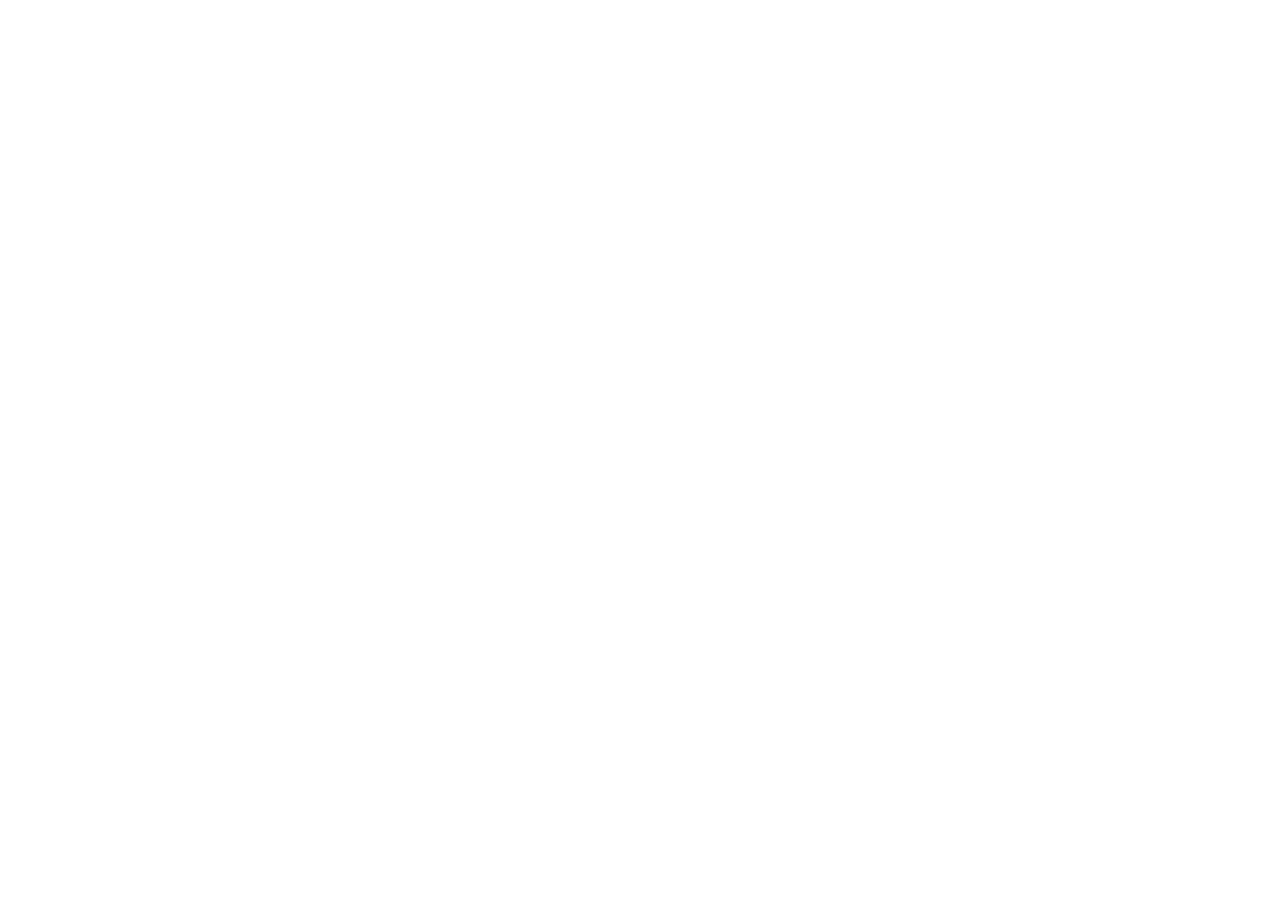
==== TSBee/html/goods.html @ 5a83c604 "myText" ====
<!DOCTYPE html>
<html>
	<head>
		<meta charset="UTF-8">
		<meta name="viewport" content="width=device-width,initial-scale=1"/>
		<title></title>
		<script src="./js/jquery-1.4.2.min.js"></script>
		<script src="./js/jquery.imagezoom.min.js"></script>
	</head>
	<body>
	</body>
</html>
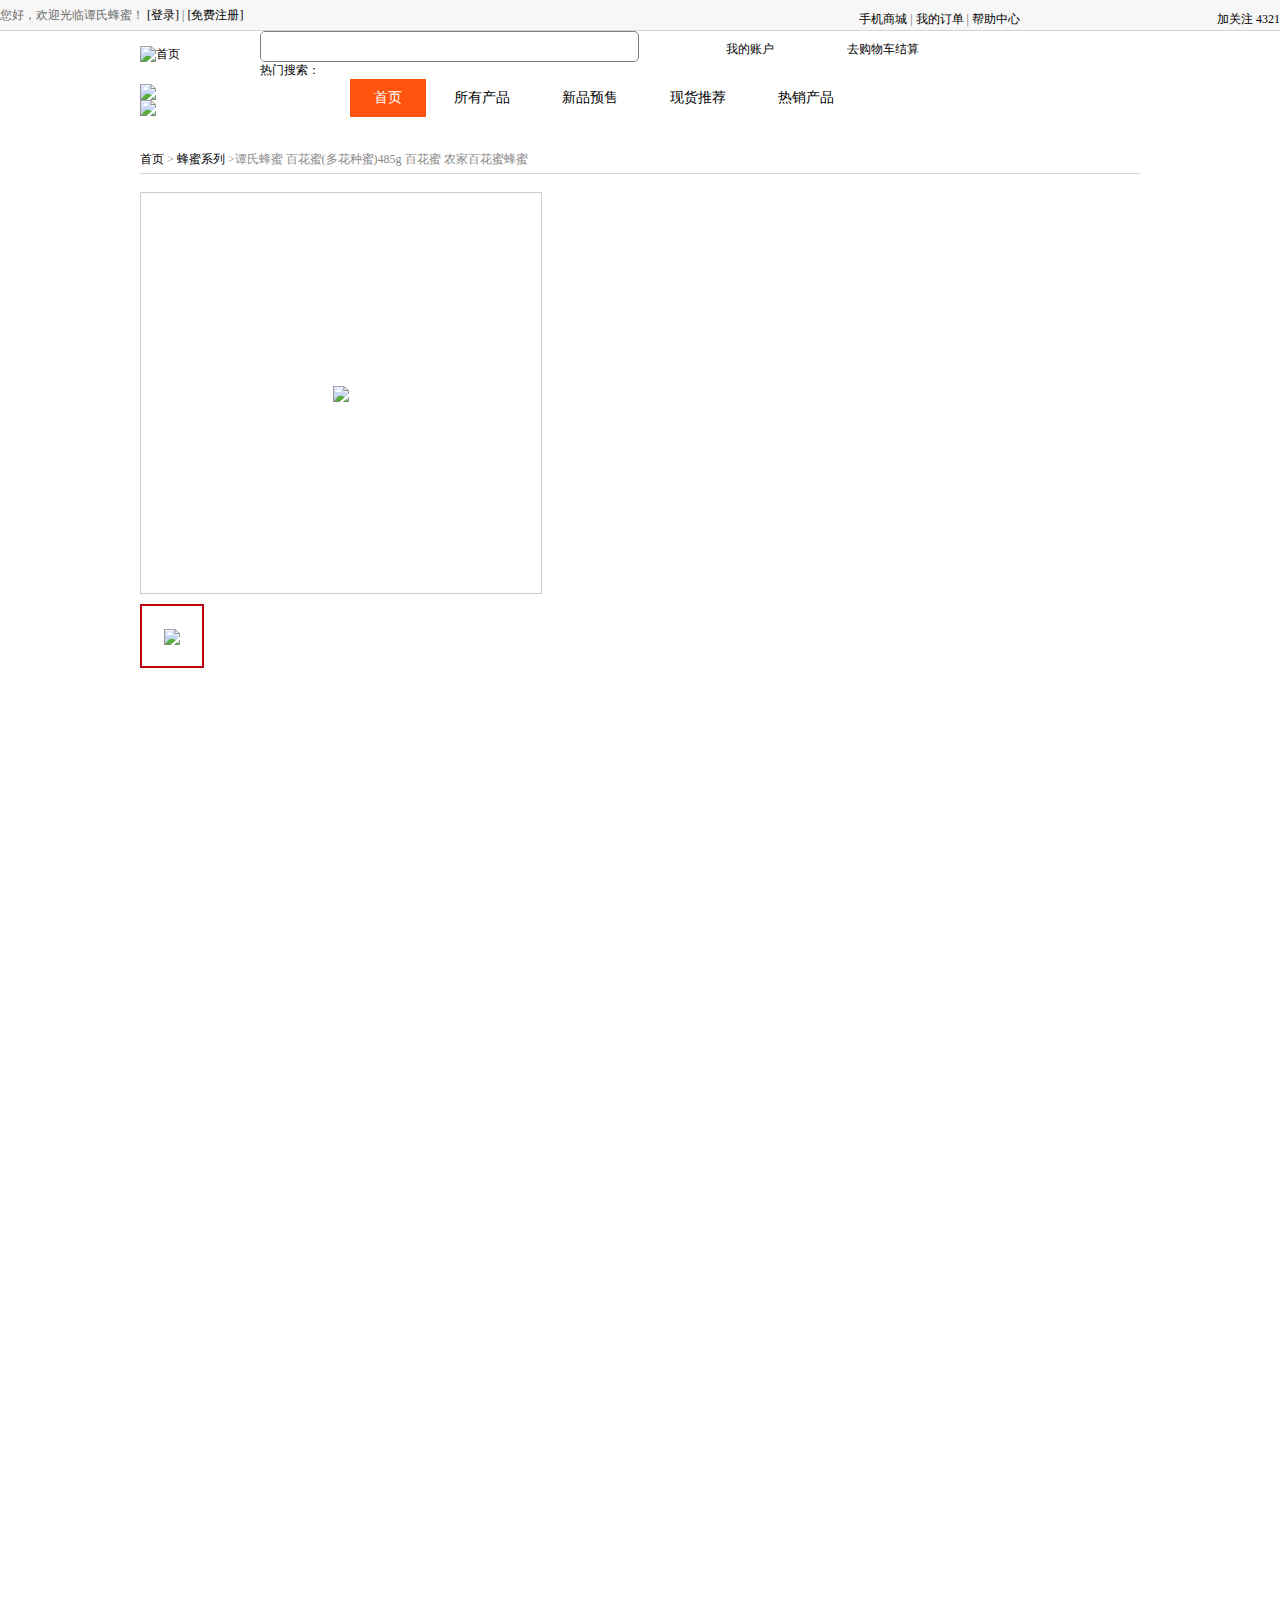
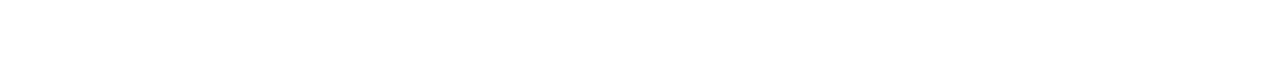
==== commit e4298e95: "change content" ====
--- a/TSBee/html/goods.html
+++ b/TSBee/html/goods.html
@@ -3,10 +3,107 @@
 	<head>
 		<meta charset="UTF-8">
 		<meta name="viewport" content="width=device-width,initial-scale=1"/>
-		<title></title>
+		<title>【谭氏蜂蜜 百花蜜(多花种蜜)485g 百花蜜 农家百花蜜蜂蜜】_蜂蜜系列_谭氏蜂蜜官方商城</title>
+		<link rel="stylesheet" href="./css/goods.css"/>
 		<script src="./js/jquery-1.4.2.min.js"></script>
 		<script src="./js/jquery.imagezoom.min.js"></script>
 	</head>
 	<body>
+		<header>
+			<p id="sign">
+				您好，欢迎光临谭氏蜂蜜！
+				<a href="#">[登录]</a>
+				|
+				<a href="#">[免费注册]</a>
+			</p>
+			<div id="headMsg">
+				<div id="msgLeftPart">
+					<a href="#" id="mobileShop">手机商城</a>
+					|
+					<a href="#">我的订单</a>
+					|
+					<a href="#">帮助中心</a>
+				</div>
+				<div id="sinaWeb">
+					<a href="#" id="care">加关注</a>
+					<a href="#">4321</a>
+				</div>
+			</div>
+		</header>
+		<div id="theBody">
+			<div id="seachHead">
+				<a href="#">
+					<img src="./img/icon/store_logo201205150901262674.png" alt="首页"/>
+				</a>
+				<div>
+					<div id="searhPart">
+						<input type="search"/>
+						<a href="#"></a>
+					</div>
+					<p id="hotSearch">热门搜索：</p>
+				</div>
+				<div id="myAcc">
+					<a href="#">我的账户</a>
+				</div>
+				<div id="car">
+					<a href="#">去购物车结算</a>
+				</div>
+			</div>
+			<nav>
+				<div id="allCate">
+					<img src="./img/icon/index_cate_tit.png"/>
+					<ul>
+						<li>
+							<a href="#">优惠套餐</a>
+						</li>
+						<li>
+							<a href="#">新品专区</a>
+						</li>
+						<li>
+							<a href="#">原生态蜂蜜系列</a>
+						</li>
+						<li>
+							<a href="#">礼品盒系列</a>
+						</li>
+						<li>
+							<a href="#">蜂蜜酒系列</a>
+						</li>
+						<li>
+							<a href="#">蜂蜜醋系列</a>
+						</li>
+					</ul>
+					<img src="./img/icon/index_cate_btn.png"/>
+				</div>
+				<div id="navMid">
+					<a href="#">首页</a>
+					<a href="#">所有产品</a>
+					<a href="#">新品预售</a>
+					<a href="#">现货推荐</a>
+					<a href="#">热销产品</a>
+				</div>
+				<div id="navRight">
+					<a href="#">品牌故事</a>
+					<a href="#">实体批发</a>
+					<a href="#">网络分销</a>
+				</div>
+			</nav>
+			<div id="linkTie">
+				<a href="#">首页</a>
+				>
+				<a href="#">蜂蜜系列</a>
+				>谭氏蜂蜜 百花蜜(多花种蜜)485g 百花蜜 农家百花蜜蜂蜜
+			</div>
+			<div class="box">
+				<div class="tb-booth tb-pic tb-s310">
+					<a href="./img/images/201210191144354198.jpg"><img src="./img/images/201210191144354198.jpg@800w_800h_4e.jpg" rel="./img/images/201210191144354198.jpg@800w_800h_4e.jpg" class="jqzoom" /></a>
+				</div>
+			
+				<ul class="tb-thumb" id="thumblist">
+					<li class="tb-selected"><div class="tb-pic tb-s40"><a href="javascript:;"><img src="./img/images/201210191144354198.jpg@800w_800h_4e.jpg" mid="./img/images/201210191144354198.jpg@800w_800h_4e.jpg" big="./img/images/201210191144354198.jpg@800w_800h_4e.jpg"></a></div></li>
+				</ul>
+			</div>
+
+		</div>
 	</body>
+	<script src="./js/goods.js"></script>
 </html>
--- a/TSBee/html/css/goods.css
+++ b/TSBee/html/css/goods.css
@@ -0,0 +1,216 @@
+*{
+	margin: 0;
+	padding: 0;
+}
+:link,:visited,a{
+	text-decoration: none;
+	color: black;
+}
+:focus{
+	outline: none;
+}
+p{
+	-webkit-margin-before: 0px;
+	-webkit-margin-after: 0px;
+	-webkit-margin-start: 0px;
+	-webkit-margin-end: 0px;
+}
+li{list-style-type:none;}
+img{vertical-align:top;border:0;}
+/*
+ * 放大镜样式
+ */
+.box{width:1000px;}
+.tb-pic a{display:table-cell;text-align:center;vertical-align:middle;}
+.tb-pic a img{vertical-align:middle;}
+.tb-pic a{*display:block;*font-family:Arial;*line-height:1;}
+.tb-thumb{margin:10px 0 0;overflow:hidden;}
+.tb-thumb li{background:none repeat scroll 0 0 transparent;float:left;height:42px;margin:0 6px 0 0;overflow:hidden;padding:1px;}
+.tb-s310, .tb-s310 a{height:400px;width:400px;}
+.tb-s310, .tb-s310 img{max-height:400px;max-width:400px;}
+.tb-s310 a{*font-size:271px;}
+.tb-s40 a{*font-size:35px;}
+.tb-s40, .tb-s40 a{height:60px;width:60px;}
+.tb-booth{border:1px solid #CDCDCD;position:relative;z-index:1;}
+.tb-thumb .tb-selected{background:none repeat scroll 0 0 #C30008;height:60px;width:60px;padding:2px;}
+.tb-thumb .tb-selected div{background-color:#FFFFFF;border:medium none;}
+.tb-thumb li div{border:1px solid #CDCDCD;}
+div.zoomDiv{z-index:999;position:absolute;top:0px;left:0px;width:580px;height:580px;background:#ffffff;border:1px solid #CCCCCC;display:none;text-align:center;overflow:hidden;}
+div.zoomMask{position:absolute;background:url("images/mask.png") repeat scroll 0 0 transparent;cursor:move;z-index:1;}
+.tb-s40 img{
+	width: 60px;
+}
+body{
+	margin-bottom: 1000px;
+}
+header{
+	height: 16px;
+	background-color: rgb(247,247,247);
+	font-size: 12px;
+	width: 1000px;
+	border-bottom: solid thin lightgray;
+	padding: 7px 0px;
+}
+header *{
+	display: inline-block;
+	color: rgb(107,107,107);
+}
+#headMsg{
+	background-image: url(../img/icon/header_top_tel.png);
+	background-size: 170px;
+	background-repeat: no-repeat;
+	background-position: 1em -2px;
+	float: right;
+}
+#mobileShop{
+	background-image: url(../img/icon/mob_shop_ico.png);
+	background-size: contain;
+	background-repeat: no-repeat;
+	padding-left: 1.3em;
+}
+#msgLeftPart{
+	position: relative;
+	right: 14em;
+}
+#care{
+	width: 62px;
+	line-height: 24px;
+	text-align: right;
+	background-image: url(../img/icon/bg_flbtn.png);
+	background-repeat: no-repeat;
+}
+#seachHead{
+	width: 1000px;
+	background-image: url(../img/icon/header_bg.png);
+	background-repeat: no-repeat;
+}
+#seachHead>*{
+	display: inline-block;
+	vertical-align: middle;
+	font-size: 12px;
+}
+#seachHead a{
+	color: black;
+}
+#seachHead>a{
+	margin-right: 76px;
+}
+#searhPart{
+	width: 377px;
+	height: 2.4em;
+	border: solid thin grey;
+	border-radius: 5px;
+	background-color: white;
+	overflow: hidden;
+	margin-right: 50px;
+}
+#searhPart input{
+	vertical-align: top;
+	line-height: 2.4em;
+	width: 291px;
+	border: none
+}
+#searhPart a{
+	display: inline-block;
+	height: 2.4em;
+	width: 80px;
+	background-color: white;
+	background-image: url(../img/icon/hearder_search_btn.png);
+	background-repeat: no-repeat;
+}
+#myAcc,#car{
+	width: 9.5em;
+	line-height: 2.5em;
+	background-image: url(../img/icon/hearder_mbct_li.png);
+	background-repeat: no-repeat;
+	text-align: center;
+	vertical-align: 0.5em;
+	color: black;
+}
+#car{
+	width: 12em;
+	background-image: url(../img/icon/hearder_cart_li.png);
+	background-repeat: no-repeat;
+}
+nav{
+	background-image: url(../img/icon/header_cont_bg.png);
+	background-repeat: repeat-x;
+	position: relative;
+	width: 1000px;
+	height: 38px;
+	margin-bottom: 12px;
+}
+#allCate{
+	position: absolute;
+	top: 5px;
+}
+#allCate>*{
+	display: block;
+	width: 200px;
+	vertical-align: top;
+}
+#allCate:hover ul{
+	display: block;
+}
+#allCate ul{
+	display:none;
+}
+#allCate li{
+	background-image: url(../img/icon/index_cate_bg.png);
+	background-repeat: repeat-y;
+	padding: 0 1em;
+	font-size: 12px;
+	line-height: 2.5em;
+	border-bottom: dotted thin #dec375;
+	color: red;
+}
+#allCate a{
+	color: #b70707;
+}
+#navMid{
+	margin-left: 210px;
+}
+#navMid a:first-child,#navMid a:hover{
+	background-color: #ff530e;
+	color: white;
+}
+#navMid a{
+	display: inline-block;
+	padding:0 24px;
+	line-height: 38px;
+	font-size: 14px;
+	color: black;
+}
+#navRight{
+	position: absolute;
+	right: 0;
+	bottom: 0.1em;
+}
+#navRight a{
+	display: inline-block;
+	text-align: center;
+	width: 76px;
+	line-height: 44px;
+	font-size: 12px;
+	color: white;
+	background-image: url(../img/icon/menu_right_li.png);
+}
+#linkTie{
+	width: 1000px;
+	margin: 28px 0 18px 0;
+	line-height: 28px;
+	font-size: 12px;
+	border-bottom: solid 1px lightgray;
+	color: #888888;
+}
+
+
+@media only screen and (min-width: 1000px){
+	header{
+		width: 100vw;
+	}
+	#theBody{
+		width: 1000px;
+		margin: 0 auto;
+	}
+}
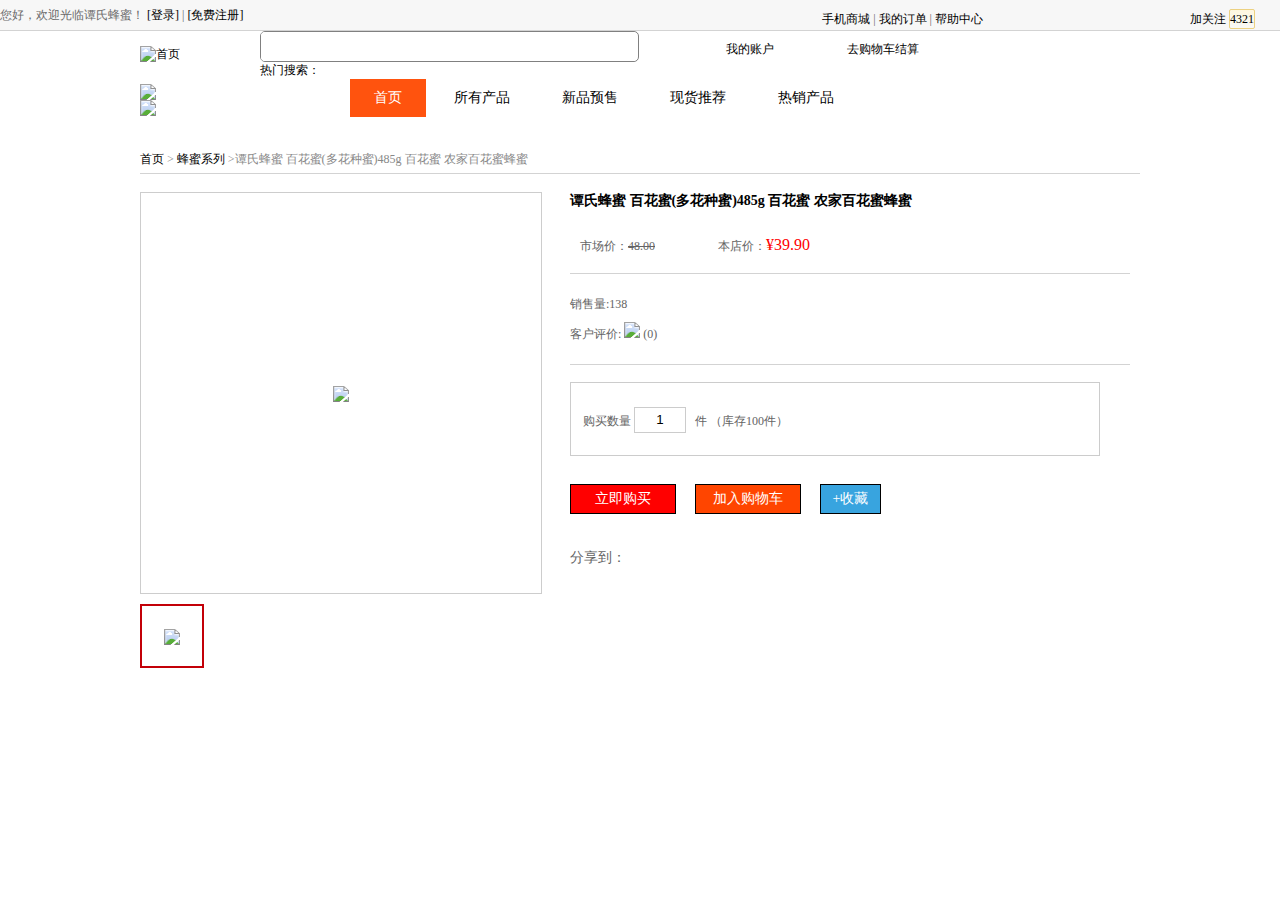
==== commit c0d893a0: "change content" ====
--- a/TSBee/html/goods.html
+++ b/TSBee/html/goods.html
@@ -25,8 +25,14 @@
 					<a href="#">帮助中心</a>
 				</div>
 				<div id="sinaWeb">
-					<a href="#" id="care">加关注</a>
-					<a href="#">4321</a>
+					<div  id="care">
+						<a href="#">
+							加关注
+						</a>
+					</div>
+					<div id="toWeb">
+						<a href="#">4321</a>
+					</div>
 				</div>
 			</div>
 		</header>
@@ -102,7 +108,41 @@
 					<li class="tb-selected"><div class="tb-pic tb-s40"><a href="javascript:;"><img src="./img/images/201210191144354198.jpg@800w_800h_4e.jpg" mid="./img/images/201210191144354198.jpg@800w_800h_4e.jpg" big="./img/images/201210191144354198.jpg@800w_800h_4e.jpg"></a></div></li>
 				</ul>
 			</div>
-
+			<div id="goodsMsg">
+				<h1>谭氏蜂蜜 百花蜜(多花种蜜)485g 百花蜜 农家百花蜜蜂蜜</h1>
+				<div id="price">
+					市场价：<del>48.00</del>
+					本店价：<span>¥39.90</span>
+				</div>
+				<div id="sale">
+					<p>销售量:138</p>
+					<p>
+						客户评价:
+						<img src="./img/icon/5.png"/>
+						<span>(0)</span>
+					</p>
+				</div>
+				<div id="goodsNum">
+					购买数量
+					<input value="1"/>
+					件
+					<span>（库存100件）</span>
+				</div>
+				<div id="buyerCtrl">
+					<a href="#" id="pay">立即购买</a>
+					<a href="#" id="getCar">加入购物车</a>
+					<a href="#" id="collection">+收藏</a>
+				</div>
+				<div id="share">
+					分享到：
+					<a href="#"></a>
+					<a href="#"></a>
+					<a href="#"></a>
+					<a href="#"></a>
+					<a href="#"></a>
+					<a href="#"></a>
+				</div>
+			</div>
 		</div>
 	</body>
 	<script src="./js/goods.js"></script>
--- a/TSBee/html/css/goods.css
+++ b/TSBee/html/css/goods.css
@@ -20,7 +20,7 @@
 /*
  * 放大镜样式
  */
-.box{width:1000px;}
+.box{width:400px;display: inline-block;}
 .tb-pic a{display:table-cell;text-align:center;vertical-align:middle;}
 .tb-pic a img{vertical-align:middle;}
 .tb-pic a{*display:block;*font-family:Arial;*line-height:1;}
@@ -40,9 +40,6 @@
 .tb-s40 img{
 	width: 60px;
 }
-body{
-	margin-bottom: 1000px;
-}
 header{
 	height: 16px;
 	background-color: rgb(247,247,247);
@@ -55,6 +52,9 @@
 	display: inline-block;
 	color: rgb(107,107,107);
 }
+#theBody{
+	width: 1000px;
+}
 #headMsg{
 	background-image: url(../img/icon/header_top_tel.png);
 	background-size: 170px;
@@ -71,13 +71,32 @@
 #msgLeftPart{
 	position: relative;
 	right: 14em;
+}
+#sinaWeb{
+	margin-right: 25px;
 }
 #care{
 	width: 62px;
 	line-height: 24px;
 	text-align: right;
+	margin-left: 10px;
 	background-image: url(../img/icon/bg_flbtn.png);
 	background-repeat: no-repeat;
+}
+#care a{
+	height: 20px;
+	padding-left: 20px;
+	display: inline-block;
+	background-image: url(../img/icon/bg_flbtn.png);
+	background-position: -190px 5px;
+	background-repeat: no-repeat;
+}
+#toWeb{
+	line-height: 18px;
+	border: 1px solid #ecd181;
+	border-radius: 2px;
+	background: #fcf8e9;
+    background: -webkit-linear-gradient(top,#fef7df,#f9f9f6);
 }
 #seachHead{
 	width: 1000px;
@@ -143,6 +162,7 @@
 #allCate{
 	position: absolute;
 	top: 5px;
+	z-index:1000;
 }
 #allCate>*{
 	display: block;
@@ -203,6 +223,115 @@
 	border-bottom: solid 1px lightgray;
 	color: #888888;
 }
+#goodsMsg{
+	display: inline-block;
+	vertical-align: top;
+	margin-left: 26px;
+	width: 560px;
+}
+#goodsMsg h1{
+	font-size: 14px;
+	margin-bottom: 0.8em;
+}
+#price{
+	width: 540px;
+	padding: 10px;
+	line-height: 28px;
+	font-size: 12px;
+	background-image: url(../img/icon/bg.png);
+	color: #646464;
+}
+#price del{
+	margin-right: 5em;
+}
+#price span{
+	color: red;
+	font-size: 16px;
+}
+#sale{
+	margin-top: 3px;
+	padding: 15px 0;
+	font-size: 12px;
+	color: #646464;
+	border-bottom: solid 1px lightgray;
+	border-top: solid 1px lightgray;
+}
+#sale img{
+	vertical-align: baseline;
+}
+#sale p{
+	line-height: 30px;
+}
+#goodsNum{
+	border: 1px solid #ccc;
+    margin: 17px 0 8px;
+    padding: 12px;
+    width: 90%;
+    font-size: 12px;
+    color: #646464;
+}
+#goodsNum input{
+	text-align: center;    
+	height: 24px;
+    border: 1px solid #ccc;
+    width: 50px;
+    margin: 12px 6px 10px 0px;
+}
+#buyerCtrl{
+	padding: 20px 0;
+}
+#buyerCtrl a{
+	font-size: 14px;
+	display: inline-block;
+	line-height: 1.5em;
+	margin-right: 15px;
+	border: solid thin black;
+	line-height: 28px;
+	color: white;
+	text-align: center;
+}
+#pay{
+	background-color: red;
+	width: 104px;
+}
+#getCar{
+	background-color: orangered;
+	width: 104px;
+}
+#collection{
+	background-color: #38a4df;
+	width: 59px;
+}
+#share{
+	line-height: 24px;
+	font-size: 14px;
+	color: #646464;
+}
+#share a{
+	display: inline-block;
+	margin: 6px 6px 6px 0;
+	height: 24px;
+	width: 25px;
+	background-image: url(../img/icon/icons_2_24.png);
+	background-repeat: no-repeat;
+	vertical-align: bottom;
+}
+#share a:nth-child(1){
+	background-position: 0 -51px;	
+}
+#share a:nth-child(2){
+	background-position: 0 -104px;	
+}
+#share a:nth-child(3){
+	background-position: 0 -260px;	
+}
+#share a:nth-child(4){
+	background-position: 0 -208px;	
+}
+#share a:nth-child(5){
+	background-position: 0 -1612px;	
+}
+
 
 
 @media only screen and (min-width: 1000px){
@@ -210,7 +339,6 @@
 		width: 100vw;
 	}
 	#theBody{
-		width: 1000px;
 		margin: 0 auto;
 	}
 }
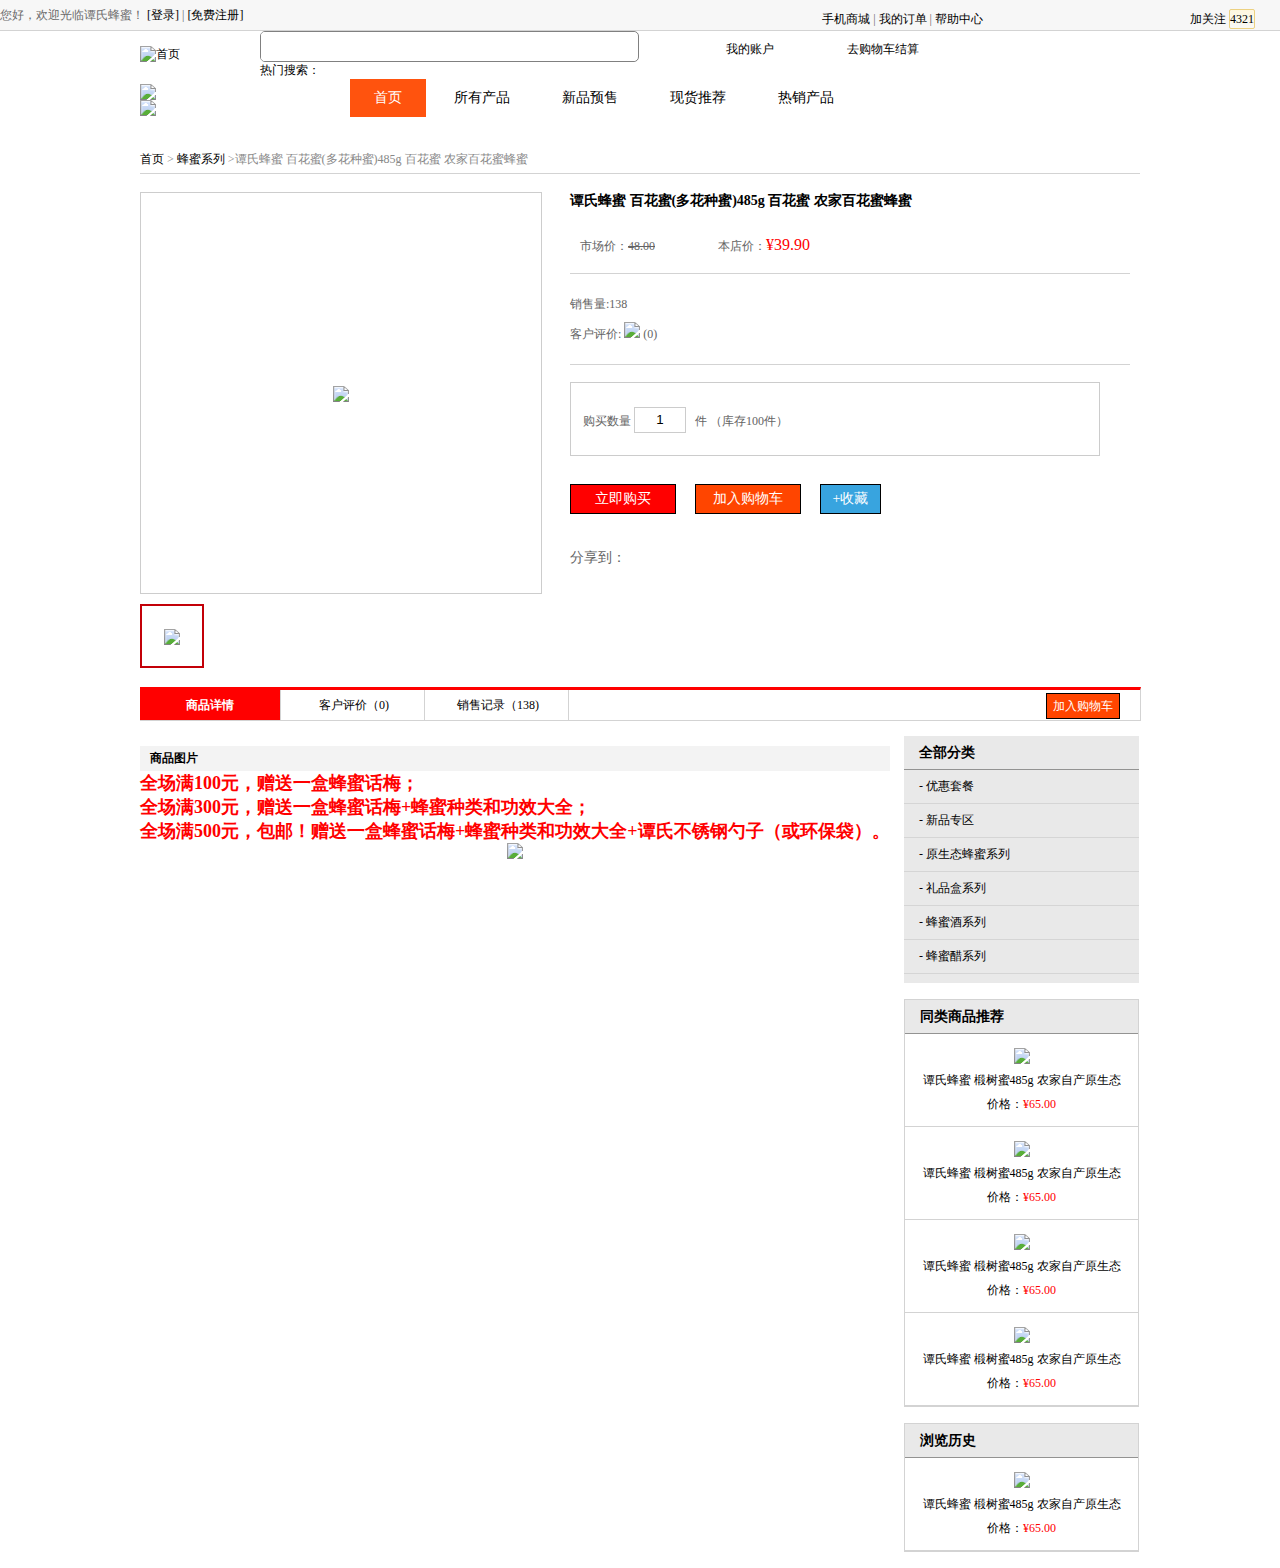
==== commit 05efac56: "change content" ====
--- a/TSBee/html/goods.html
+++ b/TSBee/html/goods.html
@@ -143,6 +143,87 @@
 					<a href="#"></a>
 				</div>
 			</div>
+			<div id="detailList">
+				<p class="on">商品详情</p>
+				<p>客户评价（0)</p>
+				<p>销售记录（138)</p>
+				<a href="#">加入购物车</a>
+			</div>
+			<ul id="goodsDetail">
+				<li>
+					<h1>商品图片</h1>
+					<p>全场满100元，赠送一盒蜂蜜话梅；</p>
+					<p>全场满300元，赠送一盒蜂蜜话梅+蜂蜜种类和功效大全；</p>
+					<p>全场满500元，包邮！赠送一盒蜂蜜话梅+蜂蜜种类和功效大全+谭氏不锈钢勺子（或环保袋）。</p>
+					<img src="img/images/201210191144261637.jpg"/>
+				</li>
+				<li hidden>暂无评论</li>
+				<li hidden>暂无销售记录</li>
+			</ul>
+			<div id="aside">
+				<ul id="menuList">
+					<h1 class="asideTitle">全部分类</h1>
+					<li>
+						<a href="#">优惠套餐</a>
+					</li>
+					<li>
+						<a href="#">新品专区</a>
+					</li>
+					<li>
+						<a href="#">原生态蜂蜜系列</a>
+					</li>
+					<li>
+						<a href="#">礼品盒系列</a>
+					</li>
+					<li>
+						<a href="#">蜂蜜酒系列</a>
+					</li>
+					<li>
+						<a href="#">蜂蜜醋系列</a>
+					</li>
+				</ul>
+				<div id="sameGoods">
+					<h1 class="asideTitle">同类商品推荐</h1>
+					<div class="goods">
+						<a href="#">
+							<img src="./img/images/201210191608221541.jpg@238w_238h_4e.jpg"/>
+							<p class="theTitle">谭氏蜂蜜 椴树蜜485g 农家自产原生态野生椴树原蜜土蜂蜜</p>
+						</a>
+						<p class="price">价格：<span>¥65.00</span></p>
+					</div>
+					<div class="goods">
+						<a href="#">
+							<img src="./img/images/201210191608221541.jpg@238w_238h_4e.jpg"/>
+							<p class="theTitle">谭氏蜂蜜 椴树蜜485g 农家自产原生态野生椴树原蜜土蜂蜜</p>
+						</a>
+						<p class="price">价格：<span>¥65.00</span></p>
+					</div>
+					<div class="goods">
+						<a href="#">
+							<img src="./img/images/201210191608221541.jpg@238w_238h_4e.jpg"/>
+							<p class="theTitle">谭氏蜂蜜 椴树蜜485g 农家自产原生态野生椴树原蜜土蜂蜜</p>
+						</a>
+						<p class="price">价格：<span>¥65.00</span></p>
+					</div>
+					<div class="goods">
+						<a href="#">
+							<img src="./img/images/201210191608221541.jpg@238w_238h_4e.jpg"/>
+							<p class="theTitle">谭氏蜂蜜 椴树蜜485g 农家自产原生态野生椴树原蜜土蜂蜜</p>
+						</a>
+						<p class="price">价格：<span>¥65.00</span></p>
+					</div>
+				</div>
+				<div id="history">
+					<h1 class="asideTitle">浏览历史</h1>
+					<div class="goods">
+						<a href="#">
+							<img src="./img/images/201210191608221541.jpg@238w_238h_4e.jpg"/>
+							<p class="theTitle">谭氏蜂蜜 椴树蜜485g 农家自产原生态野生椴树原蜜土蜂蜜</p>
+						</a>
+						<p class="price">价格：<span>¥65.00</span></p>
+					</div>
+				</div>
+			</div>
 		</div>
 	</body>
 	<script src="./js/goods.js"></script>
--- a/TSBee/html/css/goods.css
+++ b/TSBee/html/css/goods.css
@@ -9,7 +9,7 @@
 :focus{
 	outline: none;
 }
-p{
+p,ul{
 	-webkit-margin-before: 0px;
 	-webkit-margin-after: 0px;
 	-webkit-margin-start: 0px;
@@ -331,14 +331,144 @@
 #share a:nth-child(5){
 	background-position: 0 -1612px;	
 }
+#detailList{
+	height: 30px;
+	width: 1000px;
+	margin-top: 15px;
+	border-top: solid medium red;
+	border-bottom: solid 1px lightgray;
+	border-right:  solid 1px lightgray;
+	font-size: 12px;
+	margin-bottom: 15px;
+}
+#detailList p:not(:last-child){
+	display: inline-block;
+	line-height: 30px;
+	width: 140px;
+	text-align: center;
+	border-right:  solid 1px lightgray;
+}
+.on{
+	background-color: red;
+	color: white;
+	font-weight: bold;
+}
+#detailList p:hover{
+	text-decoration: underline;
+	cursor: pointer;
+}
+#detailList a{
+	display: inline-block;
+	line-height: 24px;
+	width: 72px;
+	margin: 3px 20px 0 0;
+	color: white;
+	text-align: center;
+	border: solid thin black;
+	background-color: orangered;
+	float: right;
+}
+#goodsDetail{
+	display: inline-block;
+	font-size: 14px;
+	text-align: center;
+	width: 750px;
+	margin-top: 10px;
+}
+#goodsDetail li:first-child>h1{
+	background-color: #f3f3f3;
+	font-size: 12px;
+	line-height: 25px;
+	text-align: start;
+	padding-left: 10px;
+}
+#goodsDetail li:first-child>p{
+	text-align: left;
+	font-size: 18px;
+	color: red;
+	font-weight: bolder;
+}
+#goodsDetail li:first-child>img{
+	width: 750px;
+}
+#aside{
+	vertical-align: top;
+	display: inline-block;
+	width: 235px;
+	margin-left: 10px;
+}
+#menuList{
+	background-color: #e9e9e9;
+	padding-bottom: 0.6em;
+	margin-bottom: 1em;
+}
+.asideTitle{
+	font-size: 14px;
+	line-height: 33px;
+	padding-left: 15px;
+	border-bottom:  1px solid #939392;
+	background-color: #e9e9e9;
+}
+#menuList li{
+	font-size: 12px;
+	line-height: 33px;
+	padding-left: 15px;
+	border-bottom: 1px solid #d5d5d5;
+}
+#menuList li:before{
+	content: "-";
+}
+#menuList a:hover{
+	text-decoration:underline;
+	color: red;
+}
+#sameGoods,#history{
+	border: solid 1px lightgray;
+	margin-bottom: 1em;
+}
+.goods{
+	border-bottom: solid 1px lightgray;
+	width: 206px;
+	padding: 13.5px;
+	font-size: 12px;
+	text-align: center;
+}
+.goods:hover{
+	background-color: #e9e9e9;
+}
+.goods img{
+	width: 206px;
+}
+.theTitle{
+	line-height: 32px;
+	height: 32px;
+	overflow: hidden;
+}
+.theTitle:hover{
+	text-decoration: underline;
+}
+.goods span{
+	color: red;
+}
+
+
 
 
 
 @media only screen and (min-width: 1000px){
+	body{
+		overflow-x: hidden;
+		background-image: url(../img/icon/body_bg2.jpg);
+		background-position: 0 200px;
+		background-repeat: no-repeat;
+		background-size: contain;
+	}
 	header{
 		width: 100vw;
 	}
 	#theBody{
+		background-color: white;
 		margin: 0 auto;
+		padding: 0 2px;
 	}
 }
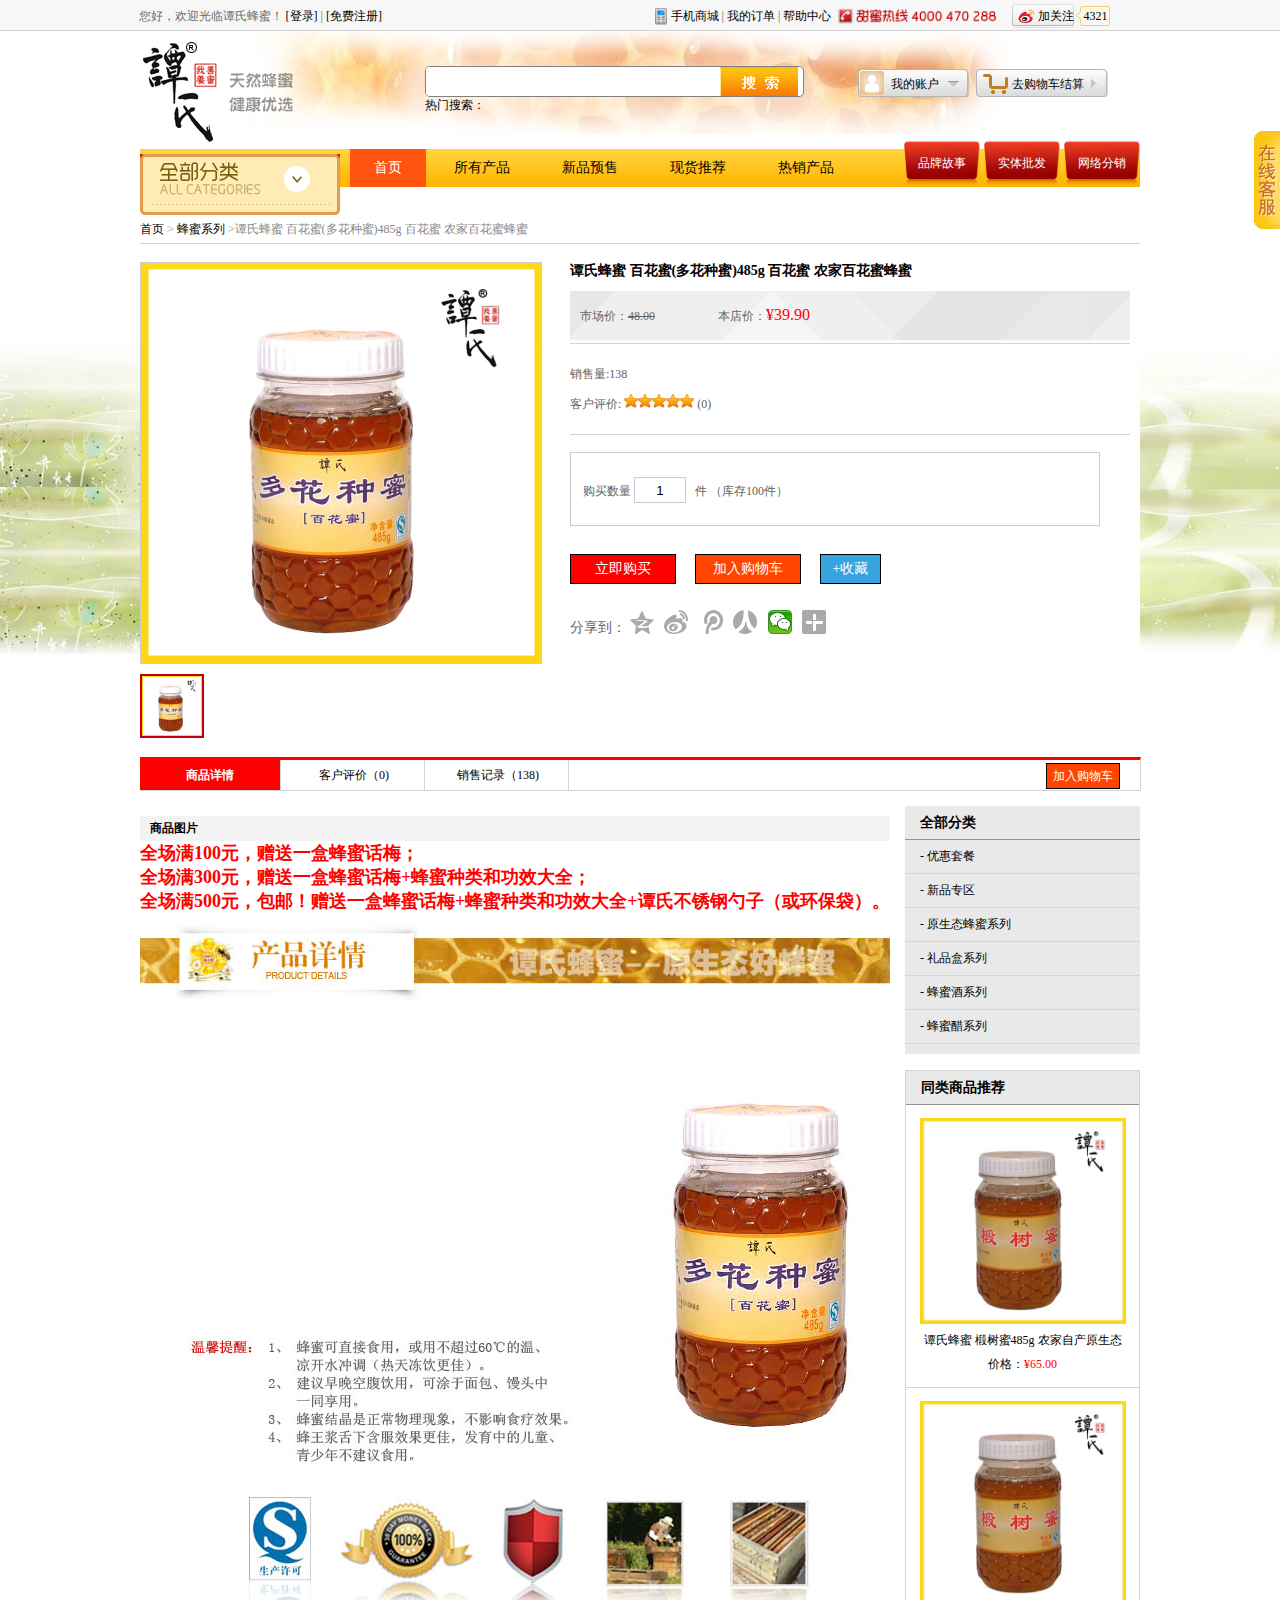
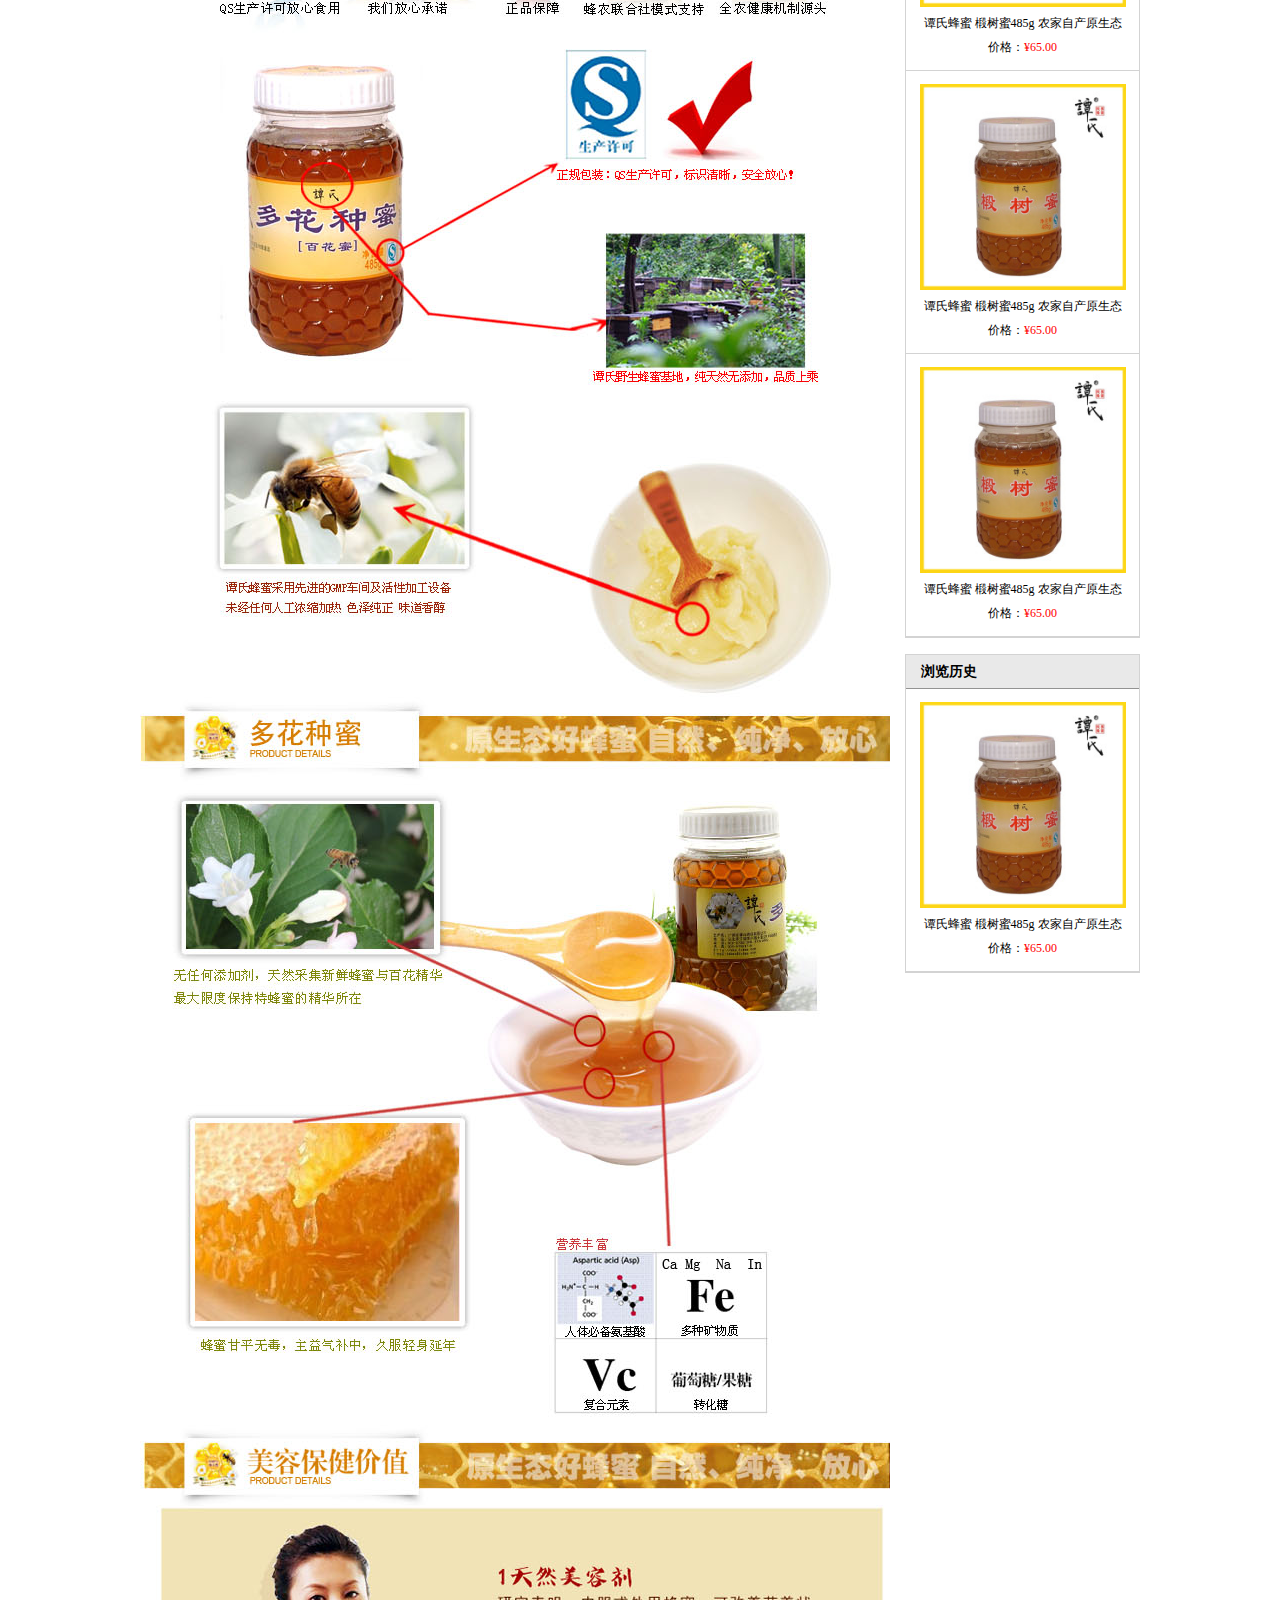
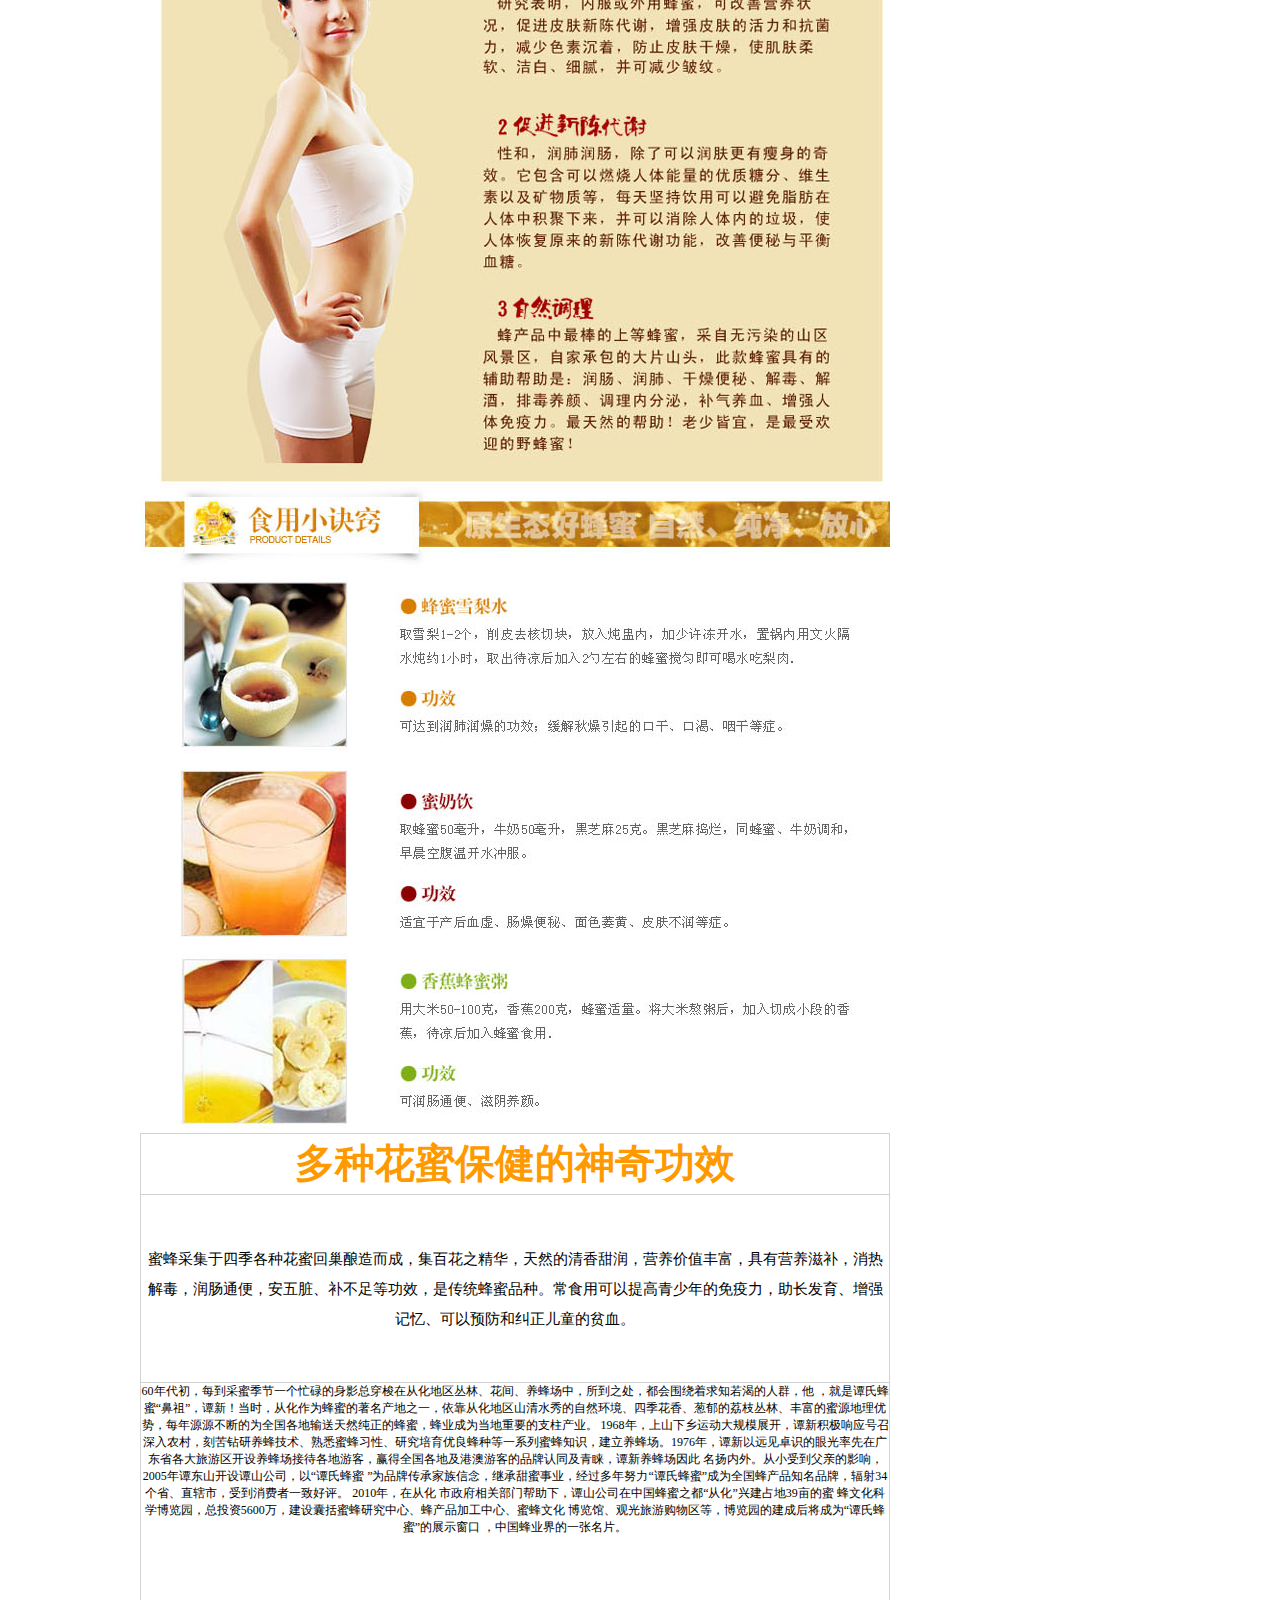
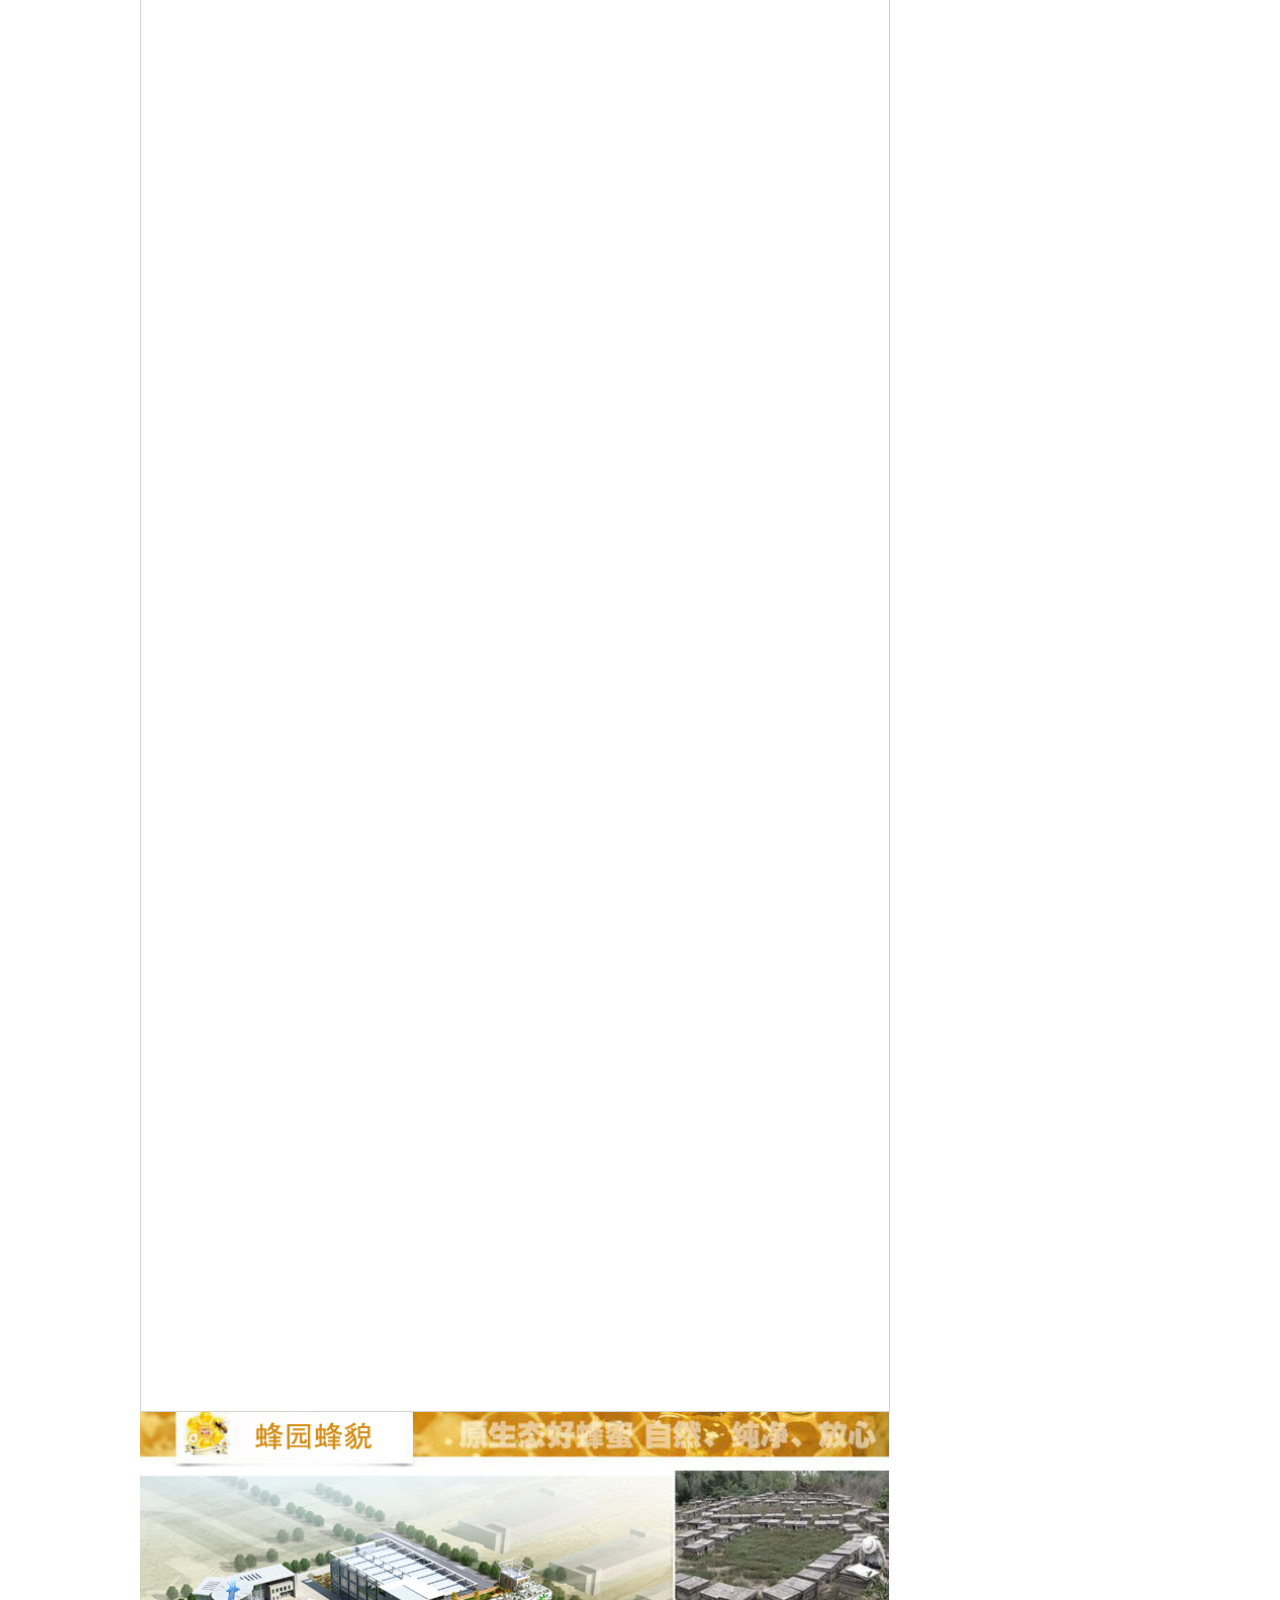
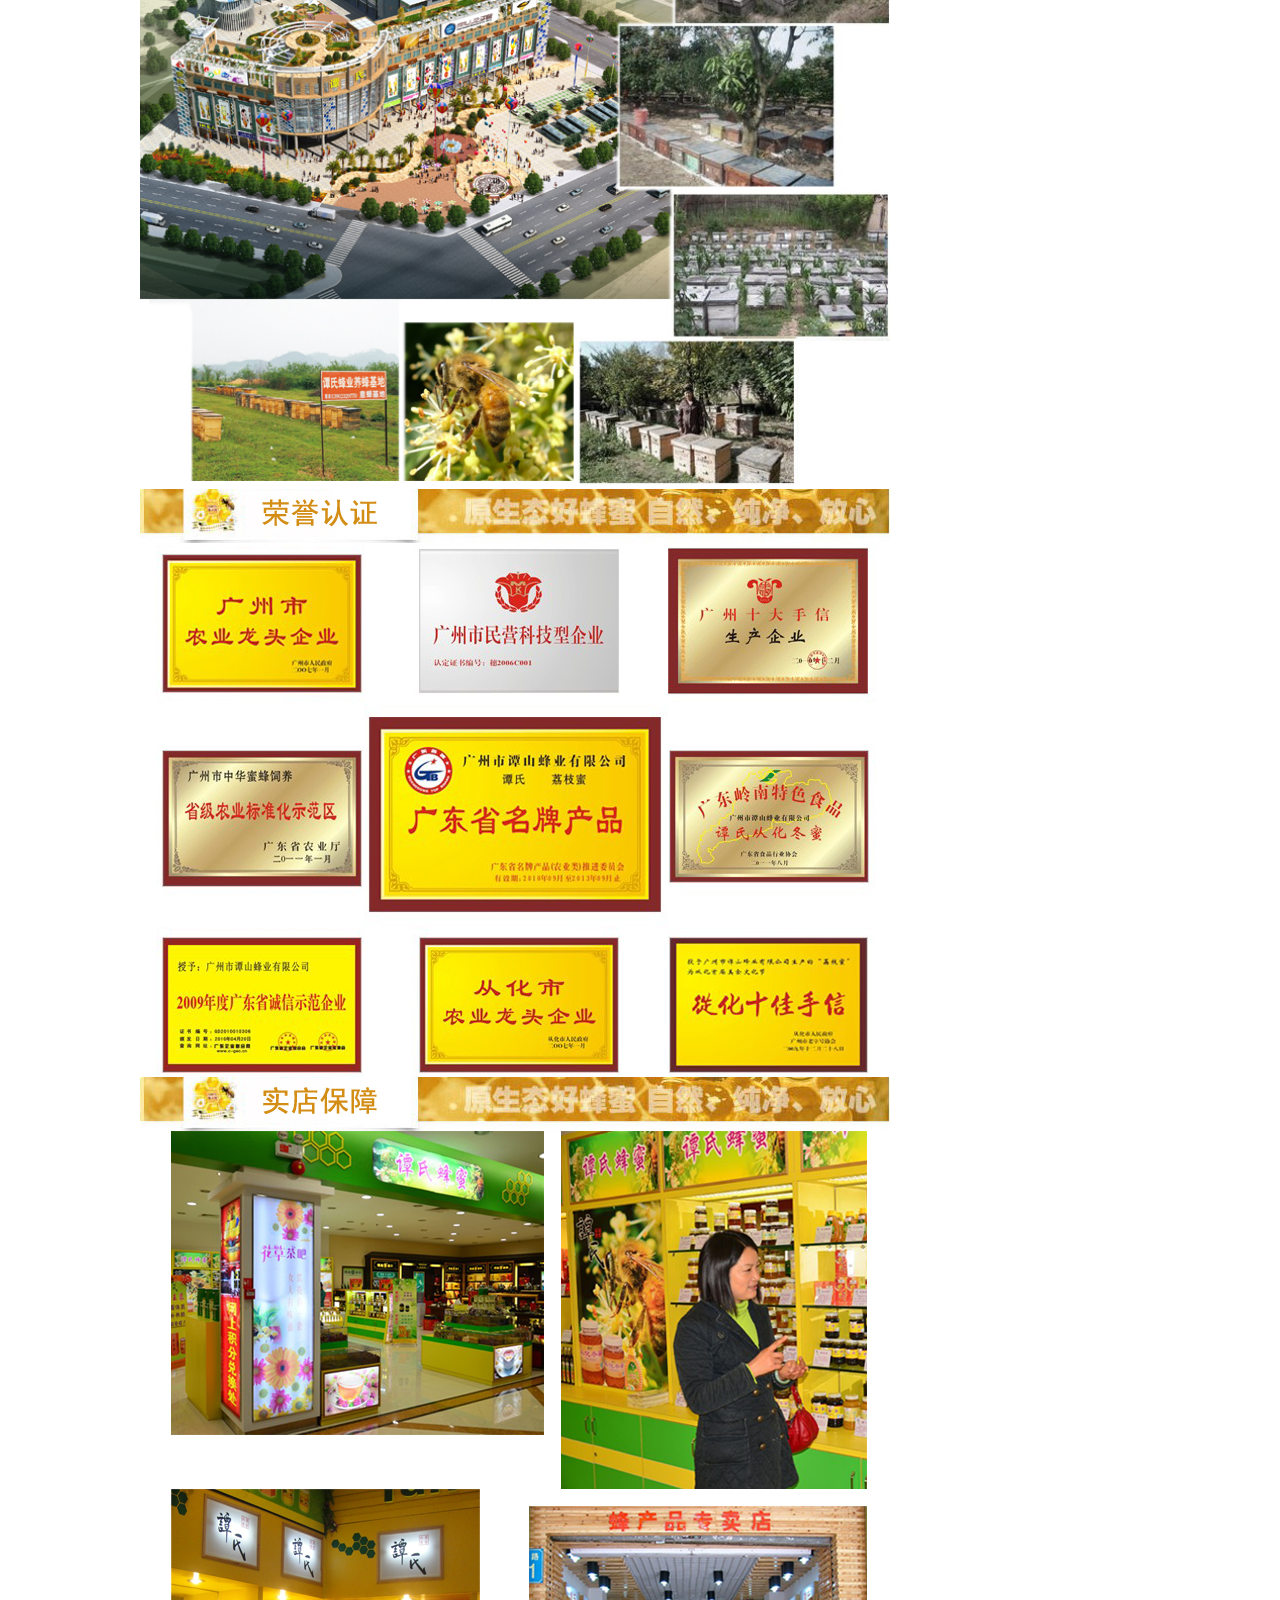
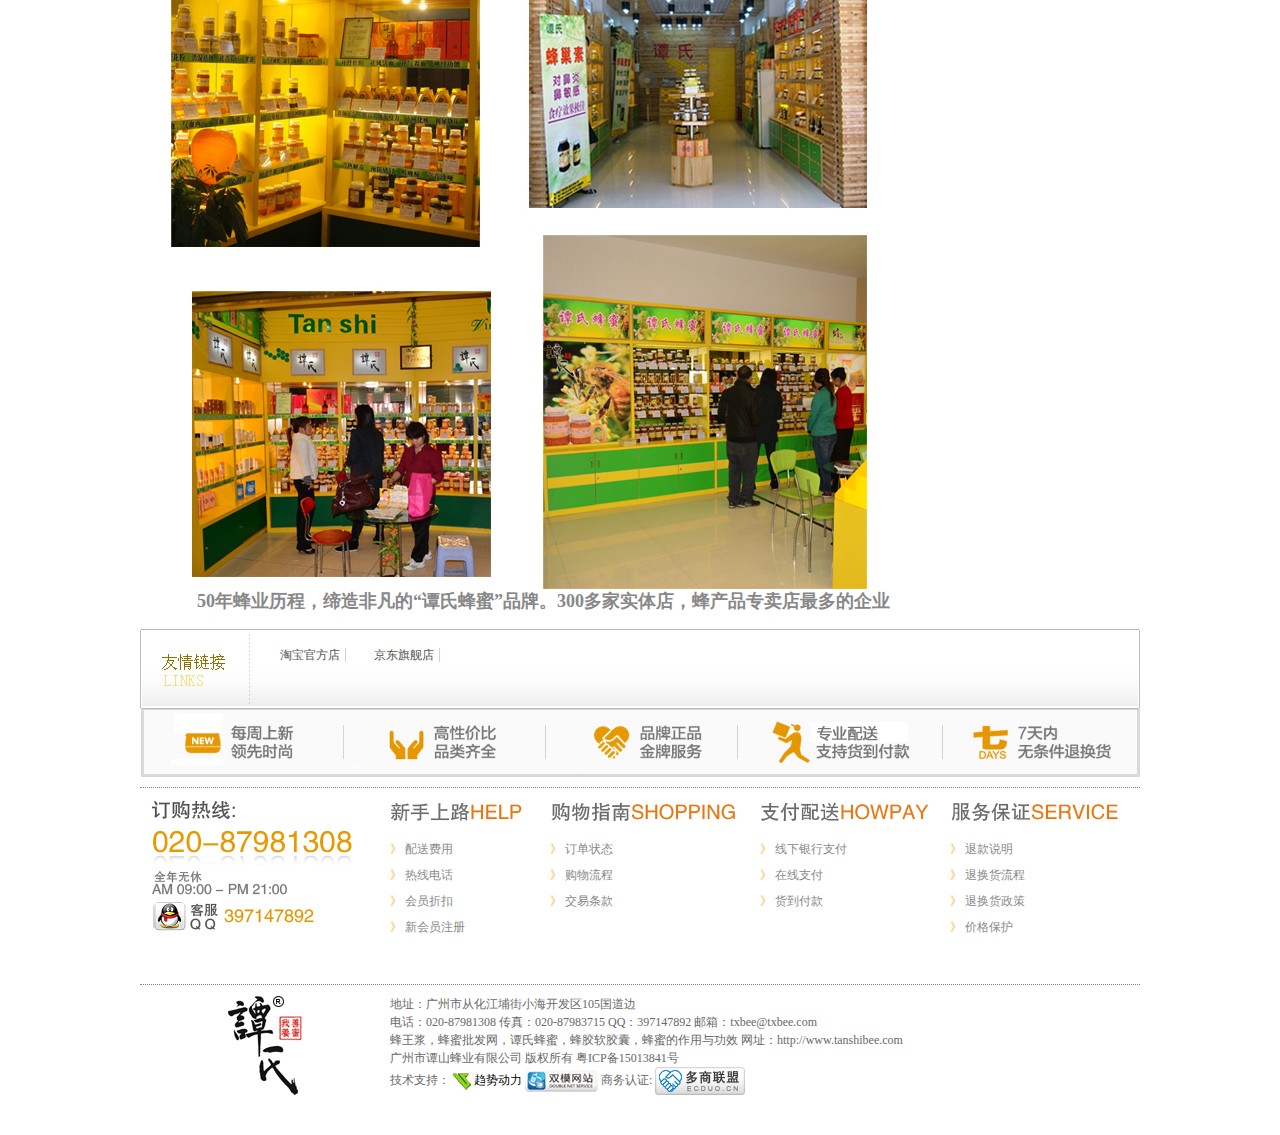
==== commit 918ef90a: "done" ====
--- a/TSBee/html/goods.html
+++ b/TSBee/html/goods.html
@@ -3,7 +3,7 @@
 	<head>
 		<meta charset="UTF-8">
 		<meta name="viewport" content="width=device-width,initial-scale=1"/>
-		<title>【谭氏蜂蜜 百花蜜(多花种蜜)485g 百花蜜 农家百花蜜蜂蜜】_蜂蜜系列_谭氏蜂蜜官方商城</title>
+		<title>商品页面</title>
 		<link rel="stylesheet" href="./css/goods.css"/>
 		<script src="./js/jquery-1.4.2.min.js"></script>
 		<script src="./js/jquery.imagezoom.min.js"></script>
@@ -31,6 +31,7 @@
 						</a>
 					</div>
 					<div id="toWeb">
+						<span></span>
 						<a href="#">4321</a>
 					</div>
 				</div>
@@ -105,7 +106,7 @@
 				</div>
 			
 				<ul class="tb-thumb" id="thumblist">
-					<li class="tb-selected"><div class="tb-pic tb-s40"><a href="javascript:;"><img src="./img/images/201210191144354198.jpg@800w_800h_4e.jpg" mid="./img/images/201210191144354198.jpg@800w_800h_4e.jpg" big="./img/images/201210191144354198.jpg@800w_800h_4e.jpg"></a></div></li>
+					<li class="tb-selected"><div class="tb-pic tb-s40"><a href="javascript:;"><img src="./img/images/201210191144354198.jpg@800w_800h_4e.jpg" mid="./img/images/201210191144354198.jpg@800w_800h_4e.jpg" big="./img/images/201210191144354198.jpg@800w_800h_4e.jpg"/></a></div></li>
 				</ul>
 			</div>
 			<div id="goodsMsg">
@@ -156,9 +157,22 @@
 					<p>全场满300元，赠送一盒蜂蜜话梅+蜂蜜种类和功效大全；</p>
 					<p>全场满500元，包邮！赠送一盒蜂蜜话梅+蜂蜜种类和功效大全+谭氏不锈钢勺子（或环保袋）。</p>
 					<img src="img/images/201210191144261637.jpg"/>
+					<table>
+						<caption>多种花蜜保健的神奇功效</caption>
+						<tr>
+							<td>  蜜蜂采集于四季各种花蜜回巢酿造而成，集百花之精华，天然的清香甜润，营养价值丰富，具有营养滋补，消热解毒，润肠通便，安五脏、补不足等功效，是传统蜂蜜品种。常食用可以提高青少年的免疫力，助长发育、增强记忆、可以预防和纠正儿童的贫血。</td>
+						</tr>
+						<tr>
+							<td>   60年代初，每到采蜜季节一个忙碌的身影总穿梭在从化地区丛林、花间、养蜂场中，所到之处，都会围绕着求知若渴的人群，他 ，就是谭氏蜂蜜&ldquo;鼻祖&rdquo;，谭新！当时，从化作为蜂蜜的著名产地之一，依靠从化地区山清水秀的自然环境、四季花香、葱郁的荔枝丛林、丰富的蜜源地理优势，每年源源不断的为全国各地输送天然纯正的蜂蜜，蜂业成为当地重要的支柱产业。       1968年，上山下乡运动大规模展开，谭新积极响应号召深入农村，刻苦钻研养蜂技术、熟悉蜜蜂习性、研究培育优良蜂种等一系列蜜蜂知识，建立养蜂场。1976年，谭新以远见卓识的眼光率先在广东省各大旅游区开设养蜂场接待各地游客，赢得全国各地及港澳游客的品牌认同及青睐，谭新养蜂场因此 名扬内外。从小受到父亲的影响，2005年谭东山开设谭山公司，以&ldquo;谭氏蜂蜜 &rdquo;为品牌传承家族信念，继承甜蜜事业，经过多年努力&ldquo;谭氏蜂蜜&rdquo;成为全国蜂产品知名品牌，辐射34个省、直辖市，受到消费者一致好评。 2010年，在从化 市政府相关部门帮助下，谭山公司在中国蜂蜜之都&ldquo;从化&rdquo;兴建占地39亩的蜜 蜂文化科学博览园，总投资5600万，建设囊括蜜蜂研究中心、蜂产品加工中心、蜜蜂文化 博览馆、观光旅游购物区等，博览园的建成后将成为&ldquo;谭氏蜂蜜&rdquo;的展示窗口 ，中国蜂业界的一张名片。</td>
+						</tr>
+					</table>
+					<img src="./img/images/201304071244343203.jpg"/>
+					<img src="./img/images/201304071333512791.jpg"/>
+					<img src="./img/images/201304071333491476.jpg"/>
+					<p>50年蜂业历程，缔造非凡的&ldquo;谭氏蜂蜜&rdquo;品牌。300多家实体店，蜂产品专卖店最多的企业</p>
 				</li>
-				<li hidden>暂无评论</li>
-				<li hidden>暂无销售记录</li>
+				<li>暂无评论</li>
+				<li>暂无销售记录</li>
 			</ul>
 			<div id="aside">
 				<ul id="menuList">
@@ -224,7 +238,114 @@
 					</div>
 				</div>
 			</div>
+			<div id="friendNav">
+				<div id="friendLink">
+					<a href="#">淘宝官方店</a>
+					<a href="#">京东旗舰店</a>
+				</div>
+			</div>
+			<div id="guide">
+				<div>
+					<ul class="guide">
+						<li>
+							<a href="#">配送费用</a>
+						</li>
+						<li>
+							<a href="#">热线电话</a>
+						</li>
+						<li>
+							<a href="#">会员折扣</a>
+						</li>
+						<li>
+							<a href="#">新会员注册</a>
+						</li>
+					</ul>
+					<ul class="guide">
+						<li>
+							<a href="#">订单状态</a>
+						</li>
+						<li>
+							<a href="#">购物流程</a>
+						</li>
+						<li>
+							<a href="#">交易条款</a>
+						</li>
+					</ul>
+					<ul class="guide">
+						<li>
+							<a href="#">线下银行支付</a>
+						</li>
+						<li>
+							<a href="#">在线支付</a>
+						</li>
+						<li>
+							<a href="#">货到付款</a>
+						</li>
+					</ul>
+					<ul class="guide">
+						<li>
+							<a href="#">退款说明</a>
+						</li>
+						<li>
+							<a href="#">退换货流程</a>
+						</li>
+						<li>
+							<a href="#">退换货政策</a>
+						</li>
+						<li>
+							<a href="#">价格保护</a>
+						</li>
+					</ul>
+				</div>
+			</div>
 		</div>
+		<footer>
+			<p>地址：广州市从化江埔街小海开发区105国道边</p>
+			<p>电话：020-87981308 传真：020-87983715 QQ：397147892  邮箱：txbee@txbee.com </p>
+			<p>蜂王浆，蜂蜜批发网，谭氏蜂蜜，蜂胶软胶囊，蜂蜜的作用与功效 网址：http://www.tanshibee.com</p>
+			<p>广州市谭山蜂业有限公司 版权所有 粤ICP备15013841号  </p>
+			<p>技术支持： 
+				<img src="./img/icon/fenxiao_qslg.png"/>
+				<a href="#">趋势动力</a>
+				<a href="#">
+					<img src="./img/icon/fenxiao_mob_ico.png"/>
+				</a>
+				商务认证:
+			    <a href="#">
+					<img src="./img/icon/fenxiao_lianmeng.jpg"/>
+				</a>
+			</p>
+		</footer>
+		<aside>
+			<div id="commitOnline"></div>
+			<div id="scrollOut">
+				<div id="asideTop">
+					<img id="close" src="./img/icon/service_close.png"/>
+				</div>
+				<ul>
+					<li>
+						<a href="#">
+							<img src="./img/icon/button_71.gif"/>
+						</a>
+					</li>
+					<li>
+						<a href="#">
+							<img src="./img/icon/button_71.gif"/>
+						</a>
+					</li>
+					<li>
+						<a href="#">
+							<img src="./img/icon/button_71.gif"/>
+						</a>
+					</li>
+					<li>
+						<a href="#">
+							<img src="./img/icon/button_71.gif"/>
+						</a>
+					</li>
+				</ul>
+			</div>
+		</aside>
 	</body>
 	<script src="./js/goods.js"></script>
 </html>
--- a/TSBee/html/css/goods.css
+++ b/TSBee/html/css/goods.css
@@ -35,22 +35,30 @@
 .tb-thumb .tb-selected{background:none repeat scroll 0 0 #C30008;height:60px;width:60px;padding:2px;}
 .tb-thumb .tb-selected div{background-color:#FFFFFF;border:medium none;}
 .tb-thumb li div{border:1px solid #CDCDCD;}
-div.zoomDiv{z-index:999;position:absolute;top:0px;left:0px;width:580px;height:580px;background:#ffffff;border:1px solid #CCCCCC;display:none;text-align:center;overflow:hidden;}
+div.zoomDiv{z-index:99;position:absolute;top:0px;left:0px;width:580px;height:580px;background:#ffffff;border:1px solid #CCCCCC;display:none;text-align:center;overflow:hidden;}
 div.zoomMask{position:absolute;background:url("images/mask.png") repeat scroll 0 0 transparent;cursor:move;z-index:1;}
 .tb-s40 img{
 	width: 60px;
 }
+/*
+ * 头部样式
+ */
 header{
-	height: 16px;
+	height: 30px;
 	background-color: rgb(247,247,247);
 	font-size: 12px;
 	width: 1000px;
 	border-bottom: solid thin lightgray;
-	padding: 7px 0px;
+	text-align: center;
 }
 header *{
 	display: inline-block;
 	color: rgb(107,107,107);
+}
+#sign{
+	position: relative;
+	right: 18.5em;
+	line-height: 30px;
 }
 #theBody{
 	width: 1000px;
@@ -60,7 +68,9 @@
 	background-size: 170px;
 	background-repeat: no-repeat;
 	background-position: 1em -2px;
-	float: right;
+	position: relative;
+	left: 18em;
+	margin-top: 4px;
 }
 #mobileShop{
 	background-image: url(../img/icon/mob_shop_ico.png);
@@ -93,11 +103,26 @@
 }
 #toWeb{
 	line-height: 18px;
+	margin-left: 3px;
+	padding: 0 2px;
 	border: 1px solid #ecd181;
 	border-radius: 2px;
 	background: #fcf8e9;
     background: -webkit-linear-gradient(top,#fef7df,#f9f9f6);
-}
+    position: relative;
+}
+#toWeb span{
+	height: 7px;
+	width: 12px;
+	background-image: url(../img/icon/bg_flbtn.png);
+	background-position: -190px -16px;
+	position: absolute;
+	left: -6px;
+	top: 5.3px;
+}
+/*
+ * 内容样式
+ */
 #seachHead{
 	width: 1000px;
 	background-image: url(../img/icon/header_bg.png);
@@ -162,7 +187,7 @@
 #allCate{
 	position: absolute;
 	top: 5px;
-	z-index:1000;
+	z-index:9999;
 }
 #allCate>*{
 	display: block;
@@ -340,6 +365,12 @@
 	border-right:  solid 1px lightgray;
 	font-size: 12px;
 	margin-bottom: 15px;
+	background-color: white;
+}
+.fixed{
+	z-index: 9;
+	position: fixed;
+	top: -15px;
 }
 #detailList p:not(:last-child){
 	display: inline-block;
@@ -374,6 +405,9 @@
 	text-align: center;
 	width: 750px;
 	margin-top: 10px;
+}
+#goodsDetail li:not(:first-child){
+	display: none;
 }
 #goodsDetail li:first-child>h1{
 	background-color: #f3f3f3;
@@ -388,12 +422,40 @@
 	color: red;
 	font-weight: bolder;
 }
+#goodsDetail li:first-child>p:last-child{
+	text-align: end;
+	font-size: 18px;
+	color: #888888;
+	font-weight: bolder;
+}
 #goodsDetail li:first-child>img{
 	width: 750px;
 }
+#goodsDetail li:first-child table{
+	border-collapse: collapse;
+	border: solid 1px lightgrey;
+}
+#goodsDetail li:first-child caption{
+	border: solid 1px lightgrey;
+	border-bottom: none;
+	line-height: 60px;
+	font-size: 40px;
+	font-weight: bolder;
+	color: #ff9900;
+}
+#goodsDetail li:first-child tr:first-child{
+	border-bottom: solid 1px lightgrey;
+	font-size: 15px;
+	height: 188px;
+	line-height: 30px;
+}
+#goodsDetail li:first-child tr:last-child{
+	font-size: 12px;
+	vertical-align: top;
+	height: 1629px;
+}
 #aside{
-	vertical-align: top;
-	display: inline-block;
+	float: right;
 	width: 235px;
 	margin-left: 10px;
 }
@@ -450,11 +512,139 @@
 .goods span{
 	color: red;
 }
-
-
-
-
-
+#friendNav{
+	width: 1000px;
+	margin-top: 1em;
+	padding-bottom: 68px;
+	background-image: url(../img/icon/foot_img.png);
+	background-repeat: no-repeat;
+	background-position: bottom;
+	clear: both;
+}
+#friendLink{
+	height: 80px;
+	background-image: url(../img/icon/footer_link_bg.png);
+	background-repeat: no-repeat;
+}
+#friendLink a{
+	border-right: solid 1px lightgray;
+	color: #555;
+	font-size: 12px;
+	margin-right: 2em;
+	padding-right: 5px;
+	position: relative;
+	left: 140px;
+	top: 1.3em;
+}
+#friendLink a:hover{
+	color: red;
+}
+#guide{
+	height: 188px;
+	margin: 10px 0;
+	padding-top: 8px;
+	padding-left: 250px;
+	border-top: dotted 1px gray;
+	border-bottom: dotted 1px gray;
+	background-image: url(../img/icon/footer_service.png);
+	background-repeat: no-repeat;
+}
+#guide>div{
+	background-image: url(../img/icon/foot_help_dt.png);
+	background-repeat: no-repeat;
+	padding-top: 40px;
+}
+.guide{
+	float: left;
+	font-size: 12px;
+	line-height: 26px;
+}
+.guide a{
+	color: #8A8A8A;
+}
+.guide a:hover{
+	text-decoration: underline;
+}
+.guide li:before{
+	content: "》";
+	color: orange;
+}
+.guide:nth-child(1){
+	width: 160px;
+}
+.guide:nth-child(2){
+	width: 210px;
+}
+.guide:nth-child(3),.guide:nth-child(4){
+	width: 190px;
+}
+/*
+ * 脚部样式
+ */
+footer{
+	width: 750px;
+	height: 140px;
+	padding-left: 250px;
+	background-image: url(../img/icon/foot_logo.png);
+	background-repeat: no-repeat;
+	background-position-x: 55px;
+}
+footer p{
+	font-size: 12px;
+	line-height: 1.5em;
+	color: #686868;
+}
+footer a{
+	color: #686868;
+}
+footer a:hover{
+	text-decoration: underline;
+}
+footer img{
+	vertical-align: middle;
+}
+/*
+ * 在线客服样式
+ */
+aside{
+	position: fixed;
+	right: 0;
+	top: 7em;
+	z-index: 999;
+}
+#commitOnline{
+	float: left;
+	width: 26px;
+	height: 99px;
+	margin-top: 1.2em;
+	background-image: url(../img/icon/r1.gif);
+	cursor: pointer;
+}
+#scrollOut{
+	float: right;
+	display: none;
+	width: 135px;
+	height: 238px;
+	background-color: white;
+	border: solid 1px lightgray;
+}
+#asideTop{
+	width: 135px;
+	height: 33px;
+	background-image: url(../img/icon/bbqq_03.png);
+}
+#close{
+	float: right;
+	margin: 0.3em;
+	cursor: pointer;
+}
+#scrollOut li{
+	width: 125px;
+	line-height: 30px;
+	padding-top: 5px;
+	margin: 0px 4px 0 6px;
+	background-color: #FFF7C9;
+}
 @media only screen and (min-width: 1000px){
 	body{
 		overflow-x: hidden;
@@ -466,9 +656,8 @@
 	header{
 		width: 100vw;
 	}
-	#theBody{
+	#theBody,footer{
 		background-color: white;
 		margin: 0 auto;
-		padding: 0 2px;
 	}
 }
